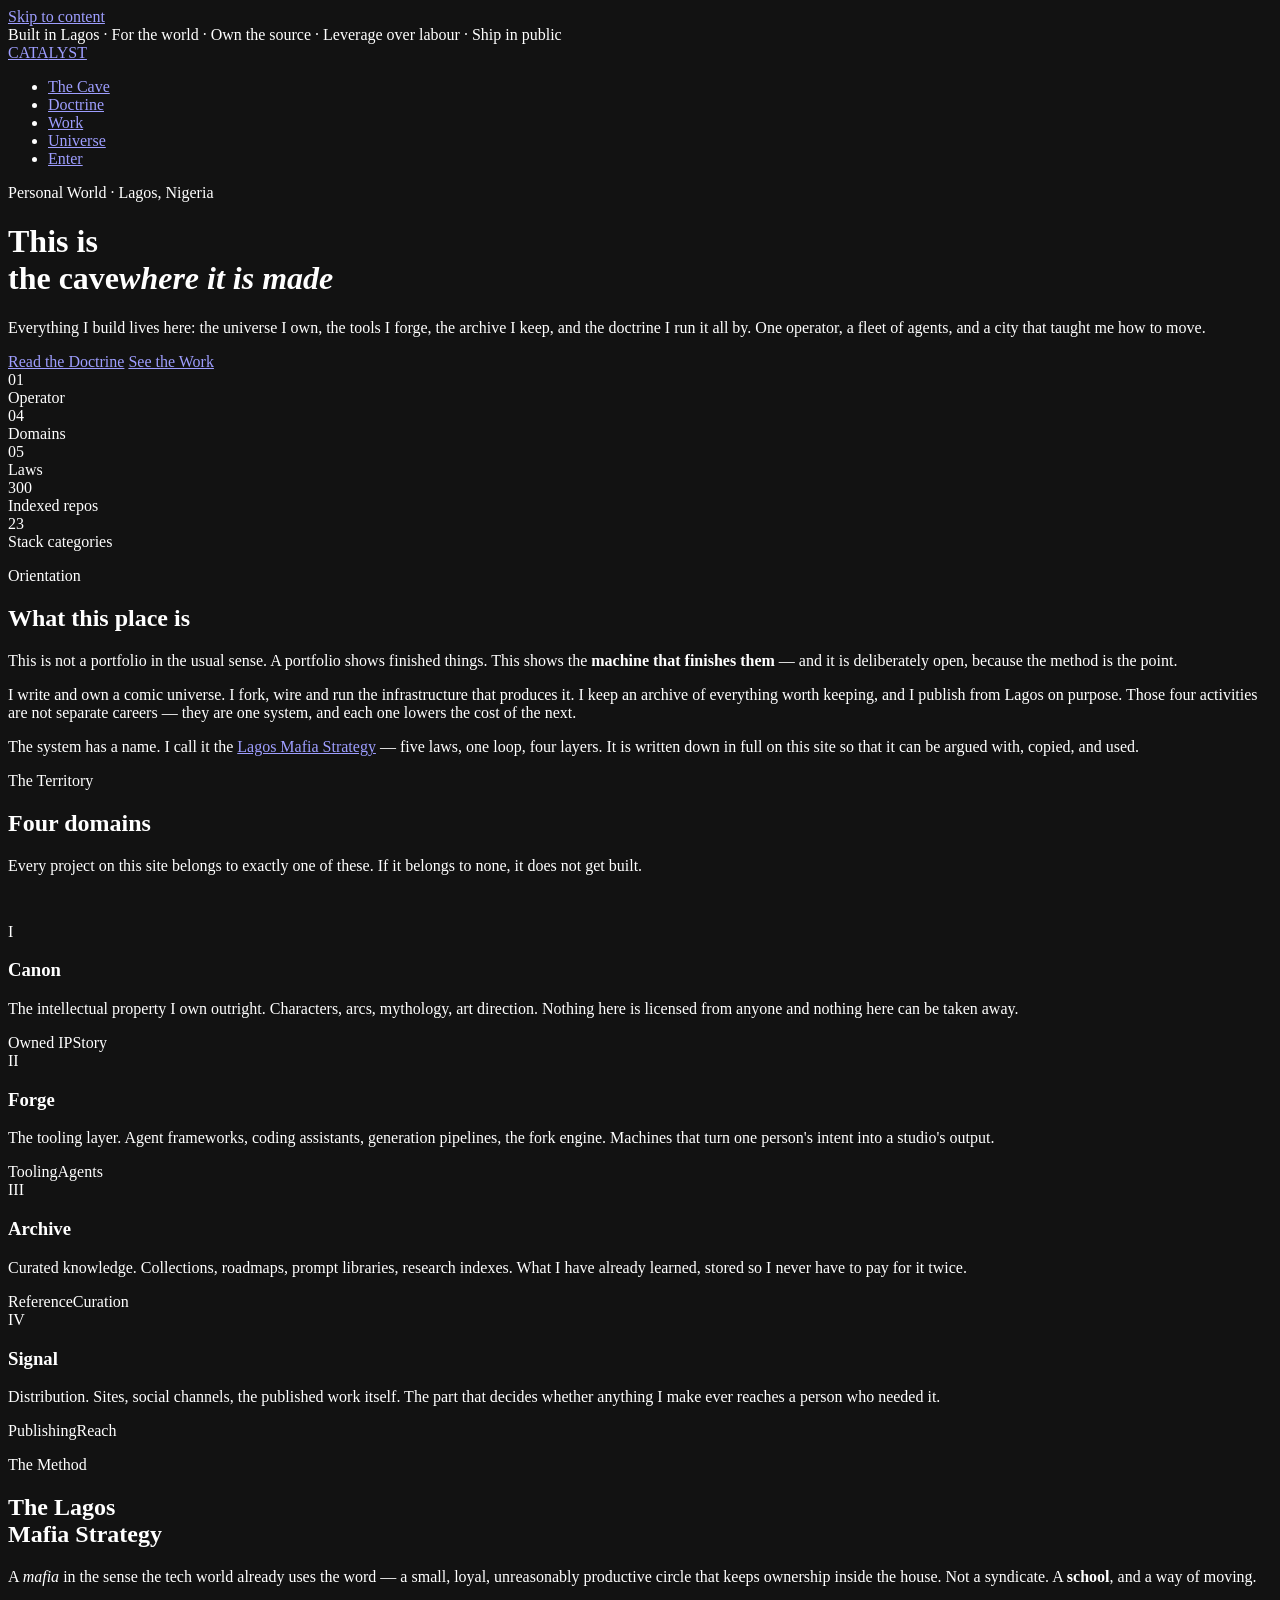
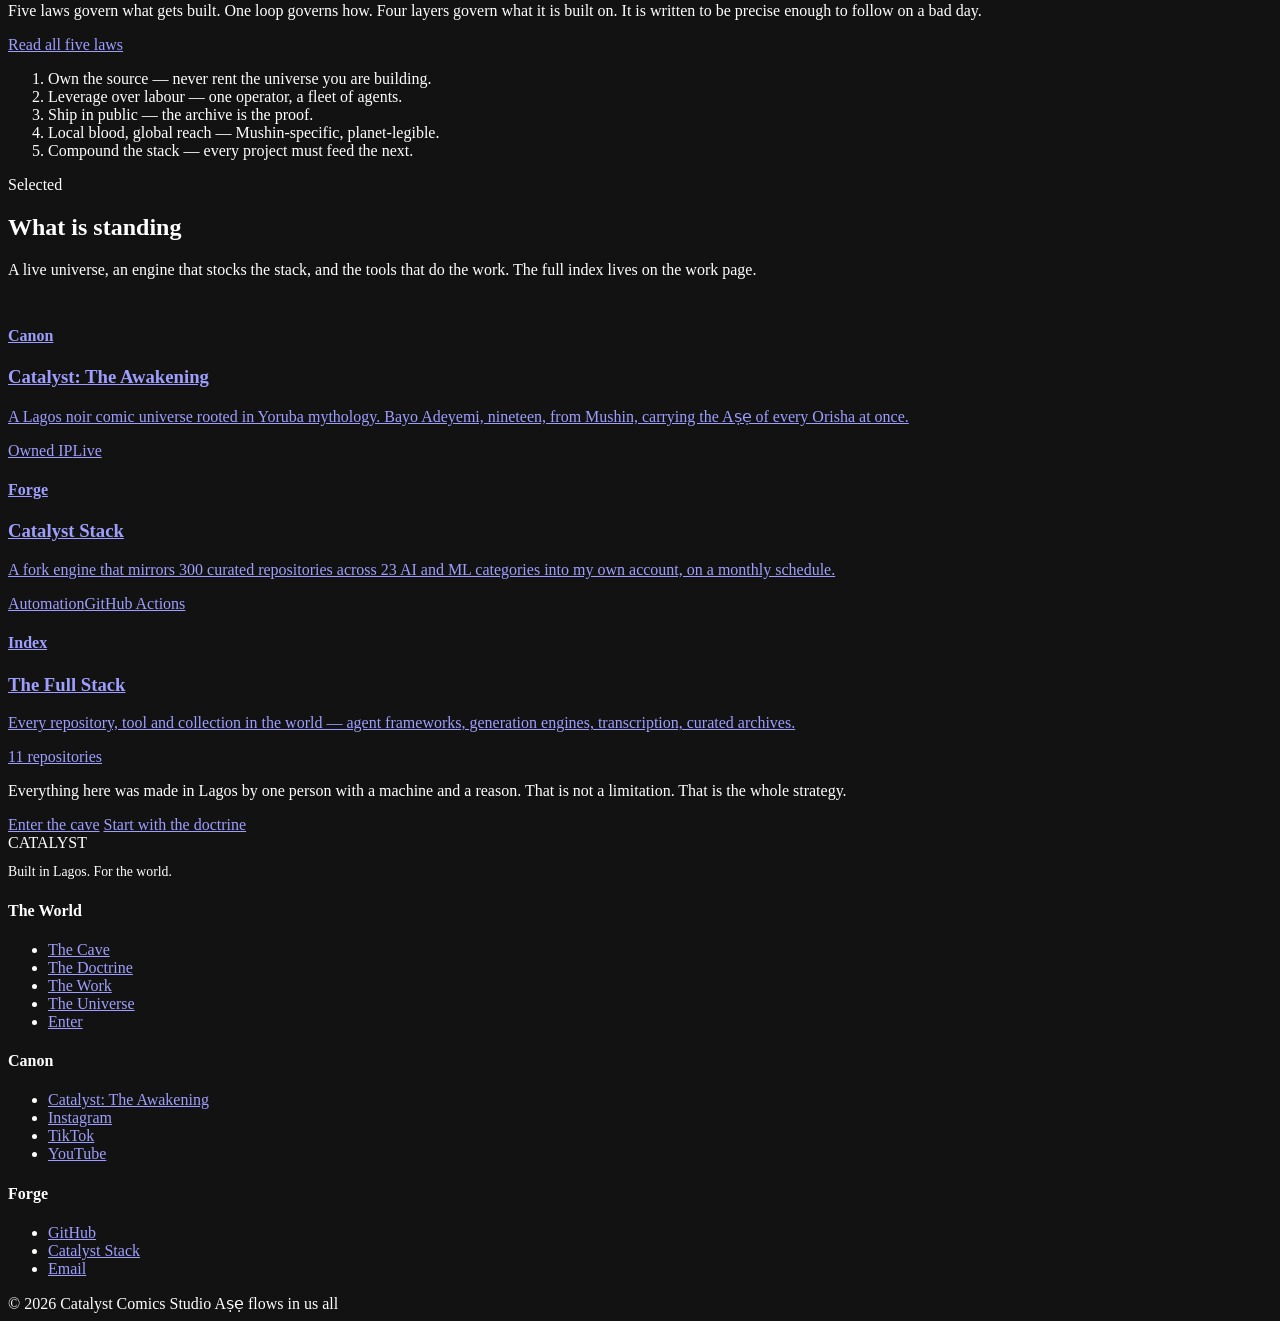
==== site/index.html @ c8725c36 "Add Catalyst personal world site with the Lagos Mafia Strategy A static, no-build website that serve" ====
<!DOCTYPE html>
<html lang="en">
<head>
<meta charset="UTF-8">
<meta name="viewport" content="width=device-width, initial-scale=1.0">
<title>Catalyst — The Cave | Personal World of a Lagos Operator</title>
<meta name="description" content="The personal world of the creator of the Catalyst universe. Original IP, agent tooling, and the Lagos Mafia Strategy — a doctrine for building world-class work from Lagos and shipping it to the planet.">
<meta name="author" content="Catalyst Comics Studio">
<meta name="theme-color" content="#F4B800">
<meta name="color-scheme" content="dark">
<link rel="canonical" href="https://catalyst-world.netlify.app/">

<meta property="og:type" content="website">
<meta property="og:site_name" content="Catalyst">
<meta property="og:title" content="Catalyst — The Cave">
<meta property="og:description" content="A personal world built in Lagos: owned IP, an agent-run forge, and the Lagos Mafia Strategy.">
<meta property="og:url" content="https://catalyst-world.netlify.app/">
<meta property="og:locale" content="en_NG">
<meta name="twitter:card" content="summary_large_image">
<meta name="twitter:site" content="@catalystcomicshq">
<meta name="twitter:title" content="Catalyst — The Cave">
<meta name="twitter:description" content="A personal world built in Lagos: owned IP, an agent-run forge, and the Lagos Mafia Strategy.">

<link rel="icon" type="image/svg+xml" href="/favicon.svg">
<link rel="preconnect" href="https://fonts.googleapis.com">
<link rel="preconnect" href="https://fonts.gstatic.com" crossorigin>
<link href="https://fonts.googleapis.com/css2?family=Bebas+Neue&family=Oswald:wght@300;400;600;700&family=Space+Grotesk:wght@300;400;500;600;700&family=Crimson+Pro:ital,wght@0,400;0,600;1,400&display=swap" rel="stylesheet">
<link rel="stylesheet" href="/assets/css/catalyst.css">
<script>document.documentElement.classList.add('js');</script>


<script type="application/ld+json">
{
  "@context": "https://schema.org",
  "@type": "WebSite",
  "name": "Catalyst — The Cave",
  "url": "https://catalyst-world.netlify.app/",
  "inLanguage": "en",
  "publisher": {
    "@type": "Organization",
    "name": "Catalyst Comics Studio",
    "foundingLocation": { "@type": "Place", "name": "Lagos, Nigeria", "addressCountry": "NG" },
    "sameAs": [
      "https://instagram.com/catalystcomicshq",
      "https://tiktok.com/@catalystcomicshq",
      "https://youtube.com/@CatalystComicsHQ",
      "https://github.com/farouqagboola94-max"
    ]
  }
}
</script>
</head>
<body>
<a class="skip-link" href="#main">Skip to content</a>

<div class="ticker" aria-hidden="true">
  <span>Built in Lagos · For the world</span>
  <span>·</span>
  <span>Own the source</span>
  <span>·</span>
  <span>Leverage over labour</span>
  <span>·</span>
  <span>Ship in public</span>
</div>

<nav>
  <a class="nav-logo" href="/">CATA<span>LYST</span></a>
  <ul class="nav-links">
    <li><a href="/" aria-current="page">The Cave</a></li>
    <li><a href="/doctrine.html">Doctrine</a></li>
    <li><a href="/work.html">Work</a></li>
    <li class="nav-optional"><a href="/universe.html">Universe</a></li>
    <li><a class="nav-cta" href="/contact.html">Enter</a></li>
  </ul>
</nav>

<main id="main">

  <!-- HERO -->
  <header class="hero">
    <div class="wrap">
      <p class="eyebrow">Personal World · Lagos, Nigeria</p>
      <h1>This is<br>the cave<em>where it is made</em></h1>
      <p class="lede">Everything I build lives here: the universe I own, the tools I forge, the archive I keep, and the doctrine I run it all by. One operator, a fleet of agents, and a city that taught me how to move.</p>
      <div class="btn-row">
        <a class="btn btn--primary" href="/doctrine.html">Read the Doctrine</a>
        <a class="btn btn--ghost" href="/work.html">See the Work</a>
      </div>
    </div>
  </header>

  <!-- STATS -->
  <section class="section--sunken" style="padding-block:0;">
    <div class="wrap" style="padding-inline:0;">
      <div class="stats">
        <div class="stat"><div class="n">01</div><div class="k">Operator</div></div>
        <div class="stat"><div class="n">04</div><div class="k">Domains</div></div>
        <div class="stat"><div class="n">05</div><div class="k">Laws</div></div>
        <div class="stat"><div class="n">300</div><div class="k">Indexed repos</div></div>
        <div class="stat"><div class="n">23</div><div class="k">Stack categories</div></div>
      </div>
    </div>
  </section>

  <!-- WHAT THIS IS -->
  <section id="what">
    <div class="wrap wrap--narrow reveal">
      <p class="eyebrow">Orientation</p>
      <h2>What this place is</h2>
      <p class="lede">This is not a portfolio in the usual sense. A portfolio shows finished things. This shows the <strong>machine that finishes them</strong> — and it is deliberately open, because the method is the point.</p>
      <p>I write and own a comic universe. I fork, wire and run the infrastructure that produces it. I keep an archive of everything worth keeping, and I publish from Lagos on purpose. Those four activities are not separate careers — they are one system, and each one lowers the cost of the next.</p>
      <p>The system has a name. I call it the <a href="/doctrine.html" class="gold">Lagos Mafia Strategy</a> — five laws, one loop, four layers. It is written down in full on this site so that it can be argued with, copied, and used.</p>
    </div>
  </section>

  <!-- DOMAINS -->
  <section class="section--raised" id="domains">
    <div class="wrap">
      <div class="reveal">
        <p class="eyebrow">The Territory</p>
        <h2>Four domains</h2>
        <p class="lede">Every project on this site belongs to exactly one of these. If it belongs to none, it does not get built.</p>
      </div>
      <div class="grid grid--4 reveal" style="margin-top:3rem;">
        <div class="card">
          <div class="idx">I</div>
          <h3 class="gold">Canon</h3>
          <p>The intellectual property I own outright. Characters, arcs, mythology, art direction. Nothing here is licensed from anyone and nothing here can be taken away.</p>
          <div class="tag-row"><span class="tag tag--canon">Owned IP</span><span class="tag">Story</span></div>
        </div>
        <div class="card">
          <div class="idx">II</div>
          <h3 class="red">Forge</h3>
          <p>The tooling layer. Agent frameworks, coding assistants, generation pipelines, the fork engine. Machines that turn one person's intent into a studio's output.</p>
          <div class="tag-row"><span class="tag tag--forge">Tooling</span><span class="tag">Agents</span></div>
        </div>
        <div class="card">
          <div class="idx">III</div>
          <h3 class="teal">Archive</h3>
          <p>Curated knowledge. Collections, roadmaps, prompt libraries, research indexes. What I have already learned, stored so I never have to pay for it twice.</p>
          <div class="tag-row"><span class="tag tag--live">Reference</span><span class="tag">Curation</span></div>
        </div>
        <div class="card">
          <div class="idx">IV</div>
          <h3>Signal</h3>
          <p>Distribution. Sites, social channels, the published work itself. The part that decides whether anything I make ever reaches a person who needed it.</p>
          <div class="tag-row"><span class="tag">Publishing</span><span class="tag">Reach</span></div>
        </div>
      </div>
    </div>
  </section>

  <!-- DOCTRINE TEASER -->
  <section id="doctrine-teaser">
    <div class="wrap">
      <div class="grid grid--2" style="align-items:center;gap:clamp(2rem,6vw,5rem);">
        <div class="reveal">
          <p class="eyebrow eyebrow--red">The Method</p>
          <h2>The Lagos<br>Mafia Strategy</h2>
          <p>A <em>mafia</em> in the sense the tech world already uses the word — a small, loyal, unreasonably productive circle that keeps ownership inside the house. Not a syndicate. A <strong>school</strong>, and a way of moving.</p>
          <p>Five laws govern what gets built. One loop governs how. Four layers govern what it is built on. It is written to be precise enough to follow on a bad day.</p>
          <div class="btn-row">
            <a class="btn btn--primary" href="/doctrine.html">Read all five laws</a>
          </div>
        </div>
        <div class="reveal">
          <ol class="rules" style="counter-reset:r;">
            <li>Own the source — never rent the universe you are building.</li>
            <li>Leverage over labour — one operator, a fleet of agents.</li>
            <li>Ship in public — the archive is the proof.</li>
            <li>Local blood, global reach — Mushin-specific, planet-legible.</li>
            <li>Compound the stack — every project must feed the next.</li>
          </ol>
        </div>
      </div>
    </div>
  </section>

  <!-- WORK TEASER -->
  <section class="section--sunken" id="work-teaser">
    <div class="wrap">
      <div class="reveal">
        <p class="eyebrow eyebrow--teal">Selected</p>
        <h2>What is standing</h2>
        <p class="lede">A live universe, an engine that stocks the stack, and the tools that do the work. The full index lives on the work page.</p>
      </div>
      <div class="grid grid--3 reveal" style="margin-top:3rem;">
        <a class="card" href="/universe.html">
          <h4>Canon</h4>
          <h3>Catalyst: The Awakening</h3>
          <p>A Lagos noir comic universe rooted in Yoruba mythology. Bayo Adeyemi, nineteen, from Mushin, carrying the Aṣẹ of every Orisha at once.</p>
          <div class="tag-row"><span class="tag tag--canon">Owned IP</span><span class="tag tag--live">Live</span></div>
        </a>
        <a class="card" href="https://github.com/farouqagboola94-max/catalyst-stack" rel="noopener">
          <h4>Forge</h4>
          <h3>Catalyst Stack</h3>
          <p>A fork engine that mirrors 300 curated repositories across 23 AI and ML categories into my own account, on a monthly schedule.</p>
          <div class="tag-row"><span class="tag tag--forge">Automation</span><span class="tag">GitHub Actions</span></div>
        </a>
        <a class="card" href="/work.html">
          <h4>Index</h4>
          <h3>The Full Stack</h3>
          <p>Every repository, tool and collection in the world — agent frameworks, generation engines, transcription, curated archives.</p>
          <div class="tag-row"><span class="tag">11 repositories</span></div>
        </a>
      </div>
    </div>
  </section>

  <!-- CLOSE -->
  <section id="close">
    <div class="wrap wrap--narrow reveal" style="text-align:left;">
      <p class="pull">Everything here was made in Lagos by one person with a machine and a reason. That is not a limitation. That is the whole strategy.</p>
      <div class="btn-row">
        <a class="btn btn--primary" href="/contact.html">Enter the cave</a>
        <a class="btn btn--ghost" href="/doctrine.html">Start with the doctrine</a>
      </div>
    </div>
  </section>

</main>

<footer>
  <div class="wrap">
    <div class="foot-grid">
      <div class="foot-col">
        <div class="foot-mark">CATA<span>LYST</span></div>
        <p style="font-size:.86rem;margin-top:.75rem;">Built in Lagos. For the world.</p>
      </div>
      <div class="foot-col">
        <h4>The World</h4>
        <ul>
          <li><a href="/">The Cave</a></li>
          <li><a href="/doctrine.html">The Doctrine</a></li>
          <li><a href="/work.html">The Work</a></li>
          <li><a href="/universe.html">The Universe</a></li>
          <li><a href="/contact.html">Enter</a></li>
        </ul>
      </div>
      <div class="foot-col">
        <h4>Canon</h4>
        <ul>
          <li><a href="https://catalyst-awakening.netlify.app/" rel="noopener">Catalyst: The Awakening</a></li>
          <li><a href="https://instagram.com/catalystcomicshq" rel="noopener me">Instagram</a></li>
          <li><a href="https://tiktok.com/@catalystcomicshq" rel="noopener me">TikTok</a></li>
          <li><a href="https://youtube.com/@CatalystComicsHQ" rel="noopener me">YouTube</a></li>
        </ul>
      </div>
      <div class="foot-col">
        <h4>Forge</h4>
        <ul>
          <li><a href="https://github.com/farouqagboola94-max" rel="noopener me">GitHub</a></li>
          <li><a href="https://github.com/farouqagboola94-max/catalyst-stack" rel="noopener">Catalyst Stack</a></li>
          <li><a href="mailto:catalystcomicstudio@gmail.com">Email</a></li>
        </ul>
      </div>
    </div>
    <div class="foot-base">
      <span>&copy; <span data-year>2026</span> Catalyst Comics Studio</span>
      <span>Aṣẹ flows in us all</span>
    </div>
  </div>
</footer>

<script src="/assets/js/catalyst.js" defer></script>
</body>
</html>
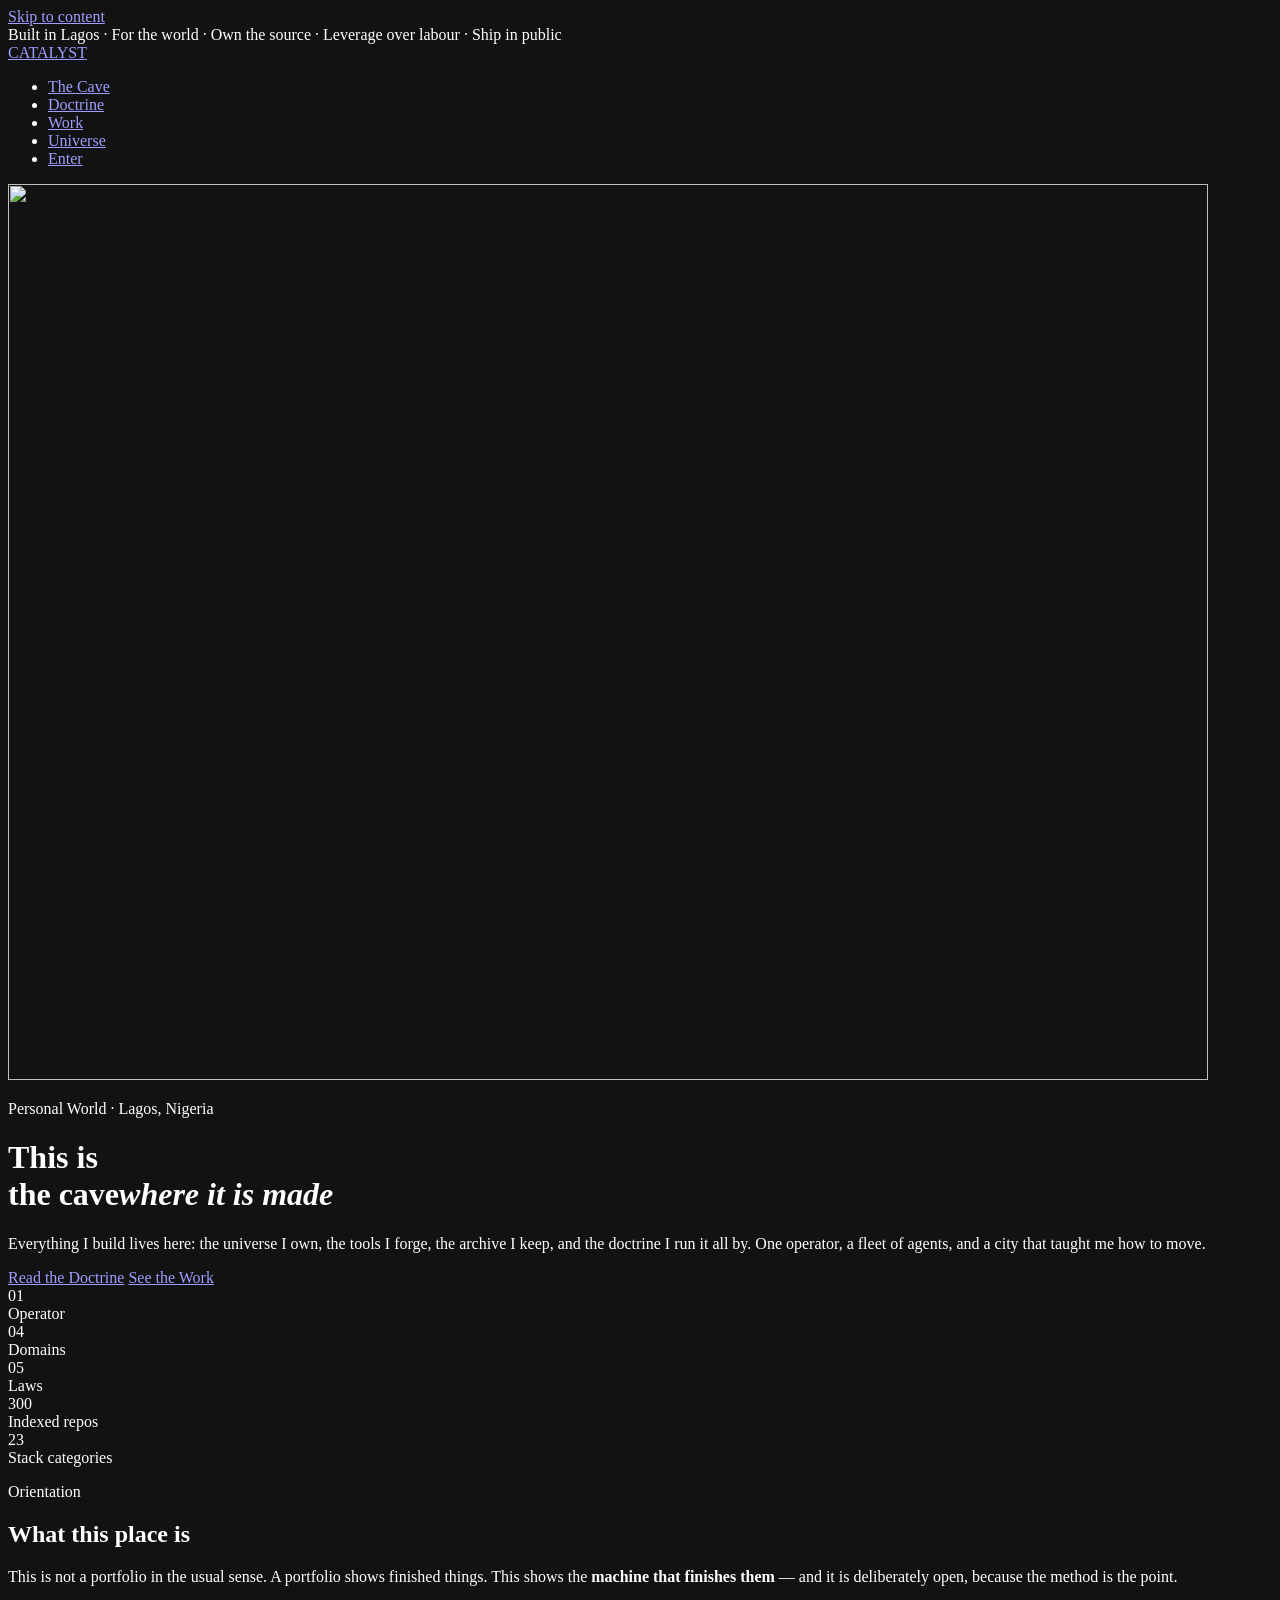
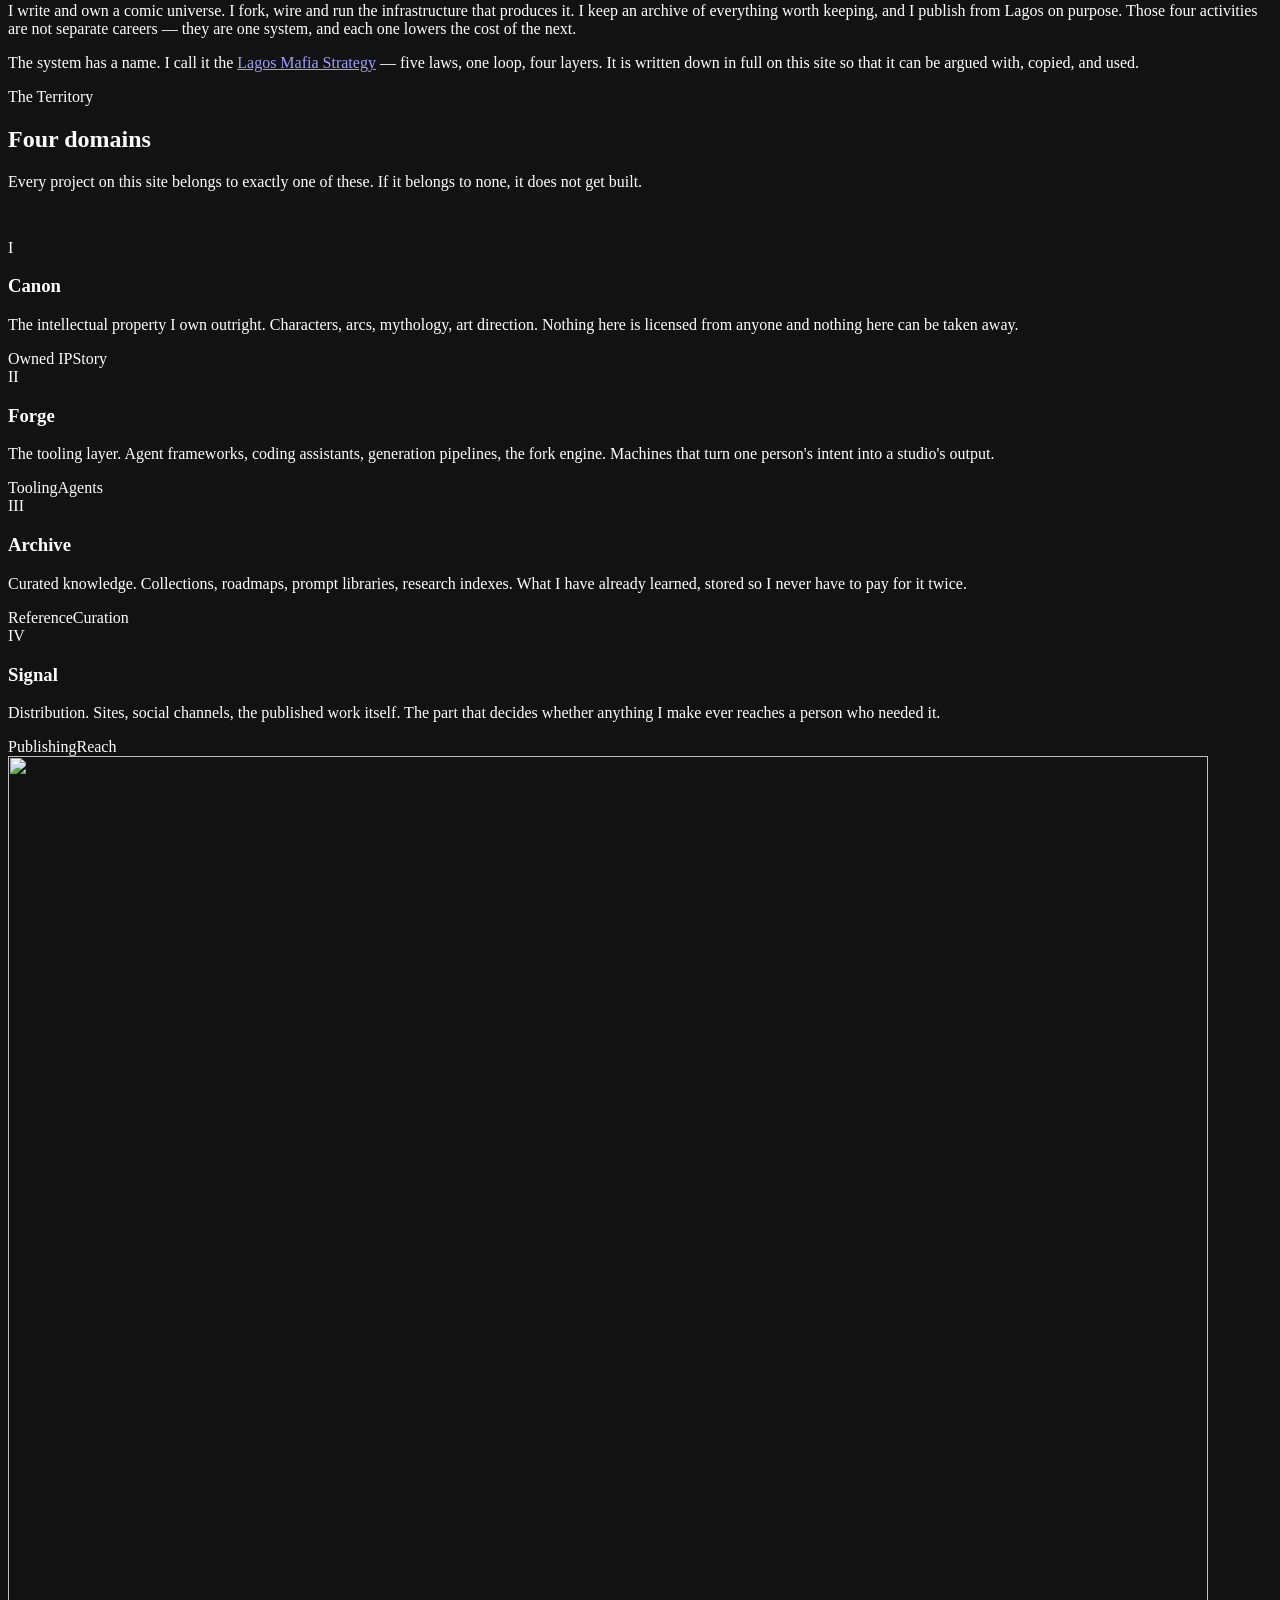
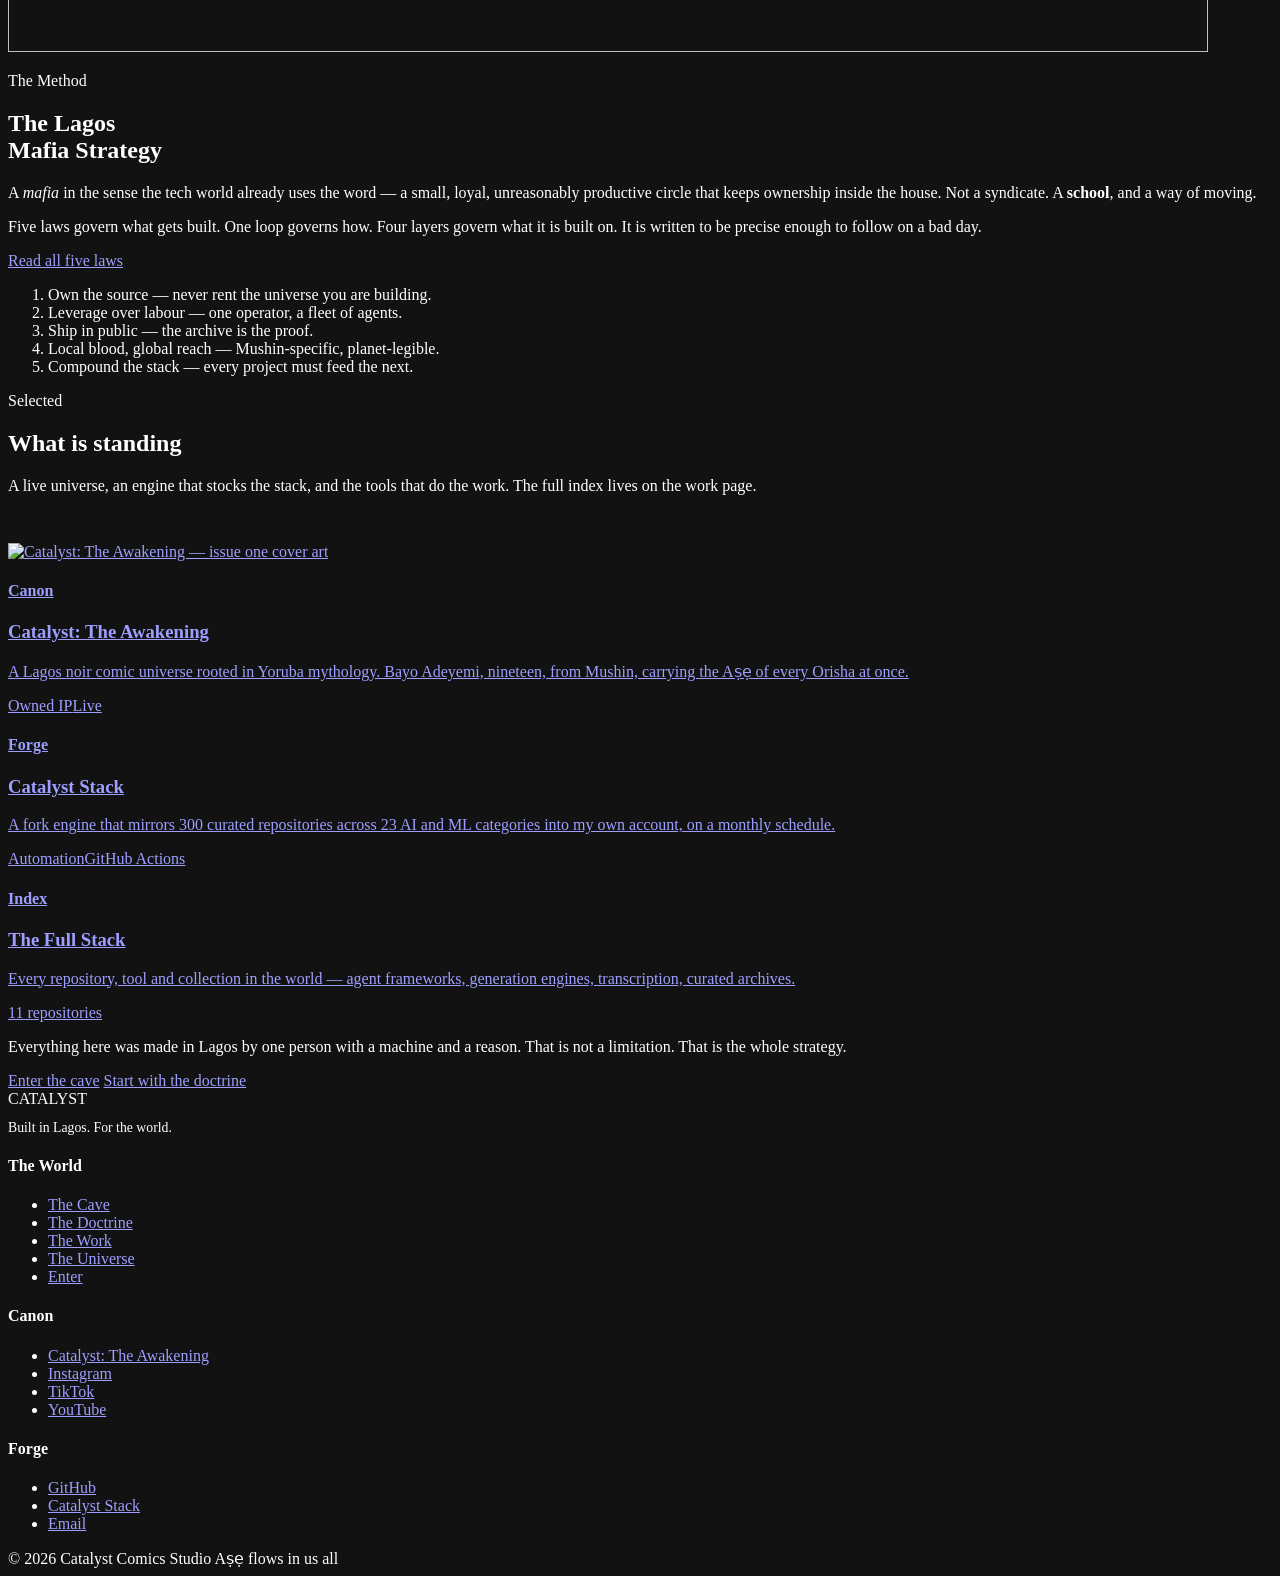
==== commit 3f5d36af: "Upgrade Catalyst site: artwork, self-hosted fonts, interactive doctrine and work index Visual - Hero" ====
--- a/site/index.html
+++ b/site/index.html
@@ -15,16 +15,23 @@
 <meta property="og:title" content="Catalyst — The Cave">
 <meta property="og:description" content="A personal world built in Lagos: owned IP, an agent-run forge, and the Lagos Mafia Strategy.">
 <meta property="og:url" content="https://catalyst-world.netlify.app/">
+<meta property="og:image" content="https://catalyst-world.netlify.app/assets/img/og.jpg">
+<meta property="og:image:type" content="image/jpeg">
+<meta property="og:image:width" content="1200">
+<meta property="og:image:height" content="630">
+<meta property="og:image:alt" content="Catalyst — the personal world of a Lagos operator">
 <meta property="og:locale" content="en_NG">
 <meta name="twitter:card" content="summary_large_image">
 <meta name="twitter:site" content="@catalystcomicshq">
 <meta name="twitter:title" content="Catalyst — The Cave">
 <meta name="twitter:description" content="A personal world built in Lagos: owned IP, an agent-run forge, and the Lagos Mafia Strategy.">
+<meta name="twitter:image" content="https://catalyst-world.netlify.app/assets/img/og.jpg">
 
 <link rel="icon" type="image/svg+xml" href="/favicon.svg">
-<link rel="preconnect" href="https://fonts.googleapis.com">
-<link rel="preconnect" href="https://fonts.gstatic.com" crossorigin>
-<link href="https://fonts.googleapis.com/css2?family=Bebas+Neue&family=Oswald:wght@300;400;600;700&family=Space+Grotesk:wght@300;400;500;600;700&family=Crimson+Pro:ital,wght@0,400;0,600;1,400&display=swap" rel="stylesheet">
+<link rel="preload" as="font" type="font/woff2" href="/assets/fonts/bebas-neue-400.woff2" crossorigin>
+<link rel="preload" as="font" type="font/woff2" href="/assets/fonts/space-grotesk-400.woff2" crossorigin>
+<link rel="preload" as="font" type="font/woff2" href="/assets/fonts/oswald-600.woff2" crossorigin>
+<link rel="preload" as="image" href="/assets/img/hero-lagos.webp" fetchpriority="high">
 <link rel="stylesheet" href="/assets/css/catalyst.css">
 <script>document.documentElement.classList.add('js');</script>
 
@@ -77,7 +84,10 @@
 <main id="main">
 
   <!-- HERO -->
-  <header class="hero">
+  <header class="hero has-art">
+    <div class="art-bg">
+      <img src="/assets/img/hero-lagos.webp" alt="" width="1200" height="896" fetchpriority="high" decoding="sync">
+    </div>
     <div class="wrap">
       <p class="eyebrow">Personal World · Lagos, Nigeria</p>
       <h1>This is<br>the cave<em>where it is made</em></h1>
@@ -151,7 +161,10 @@
   </section>
 
   <!-- DOCTRINE TEASER -->
-  <section id="doctrine-teaser">
+  <section id="doctrine-teaser" class="has-art">
+    <div class="art-bg art-bg--even">
+      <img src="/assets/img/forge.webp" alt="" width="1200" height="896" loading="lazy" decoding="async">
+    </div>
     <div class="wrap">
       <div class="grid grid--2" style="align-items:center;gap:clamp(2rem,6vw,5rem);">
         <div class="reveal">
@@ -185,11 +198,14 @@
         <p class="lede">A live universe, an engine that stocks the stack, and the tools that do the work. The full index lives on the work page.</p>
       </div>
       <div class="grid grid--3 reveal" style="margin-top:3rem;">
-        <a class="card" href="/universe.html">
-          <h4>Canon</h4>
-          <h3>Catalyst: The Awakening</h3>
-          <p>A Lagos noir comic universe rooted in Yoruba mythology. Bayo Adeyemi, nineteen, from Mushin, carrying the Aṣẹ of every Orisha at once.</p>
-          <div class="tag-row"><span class="tag tag--canon">Owned IP</span><span class="tag tag--live">Live</span></div>
+        <a class="card card--media" href="/universe.html">
+          <div class="media"><img src="/assets/img/cover-issue1.webp" alt="Catalyst: The Awakening — issue one cover art" width="620" height="930" loading="lazy" decoding="async"></div>
+          <div class="card-body">
+            <h4>Canon</h4>
+            <h3>Catalyst: The Awakening</h3>
+            <p>A Lagos noir comic universe rooted in Yoruba mythology. Bayo Adeyemi, nineteen, from Mushin, carrying the Aṣẹ of every Orisha at once.</p>
+            <div class="tag-row"><span class="tag tag--canon">Owned IP</span><span class="tag tag--live">Live</span></div>
+          </div>
         </a>
         <a class="card" href="https://github.com/farouqagboola94-max/catalyst-stack" rel="noopener">
           <h4>Forge</h4>
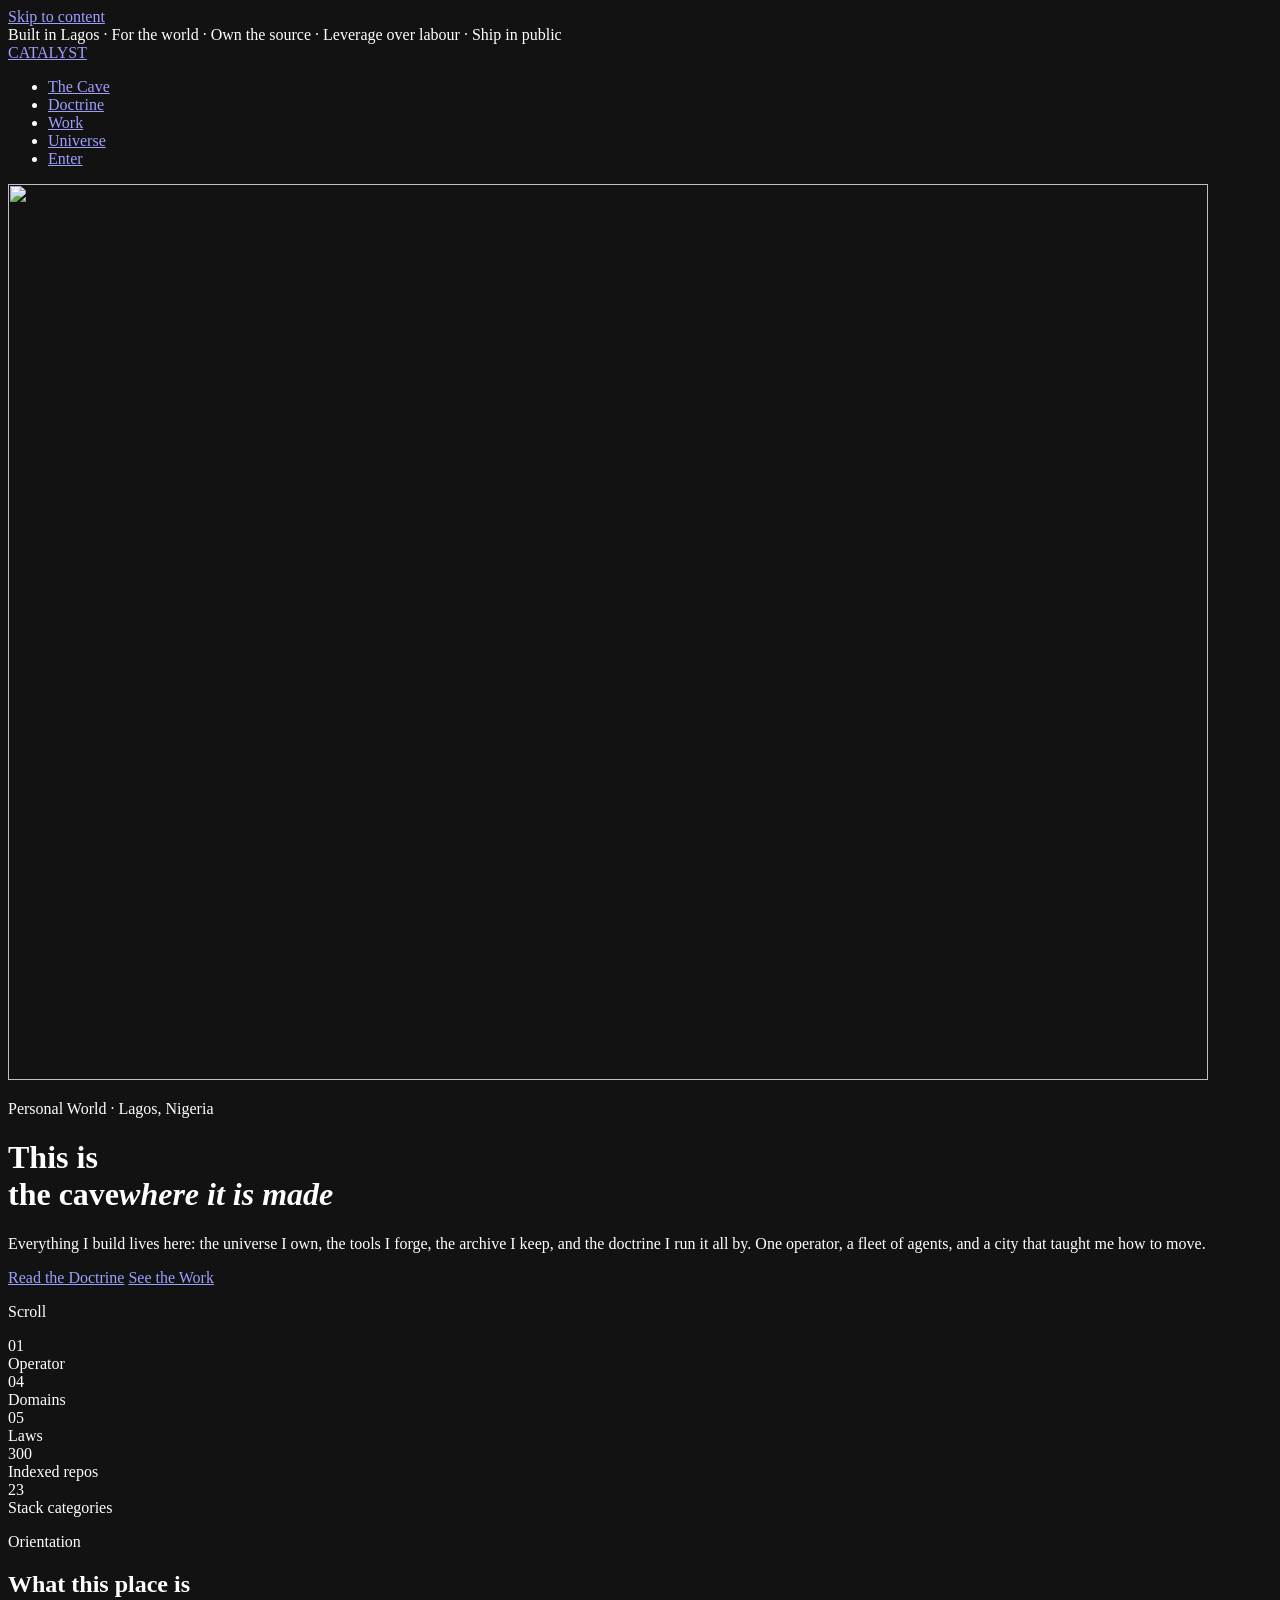
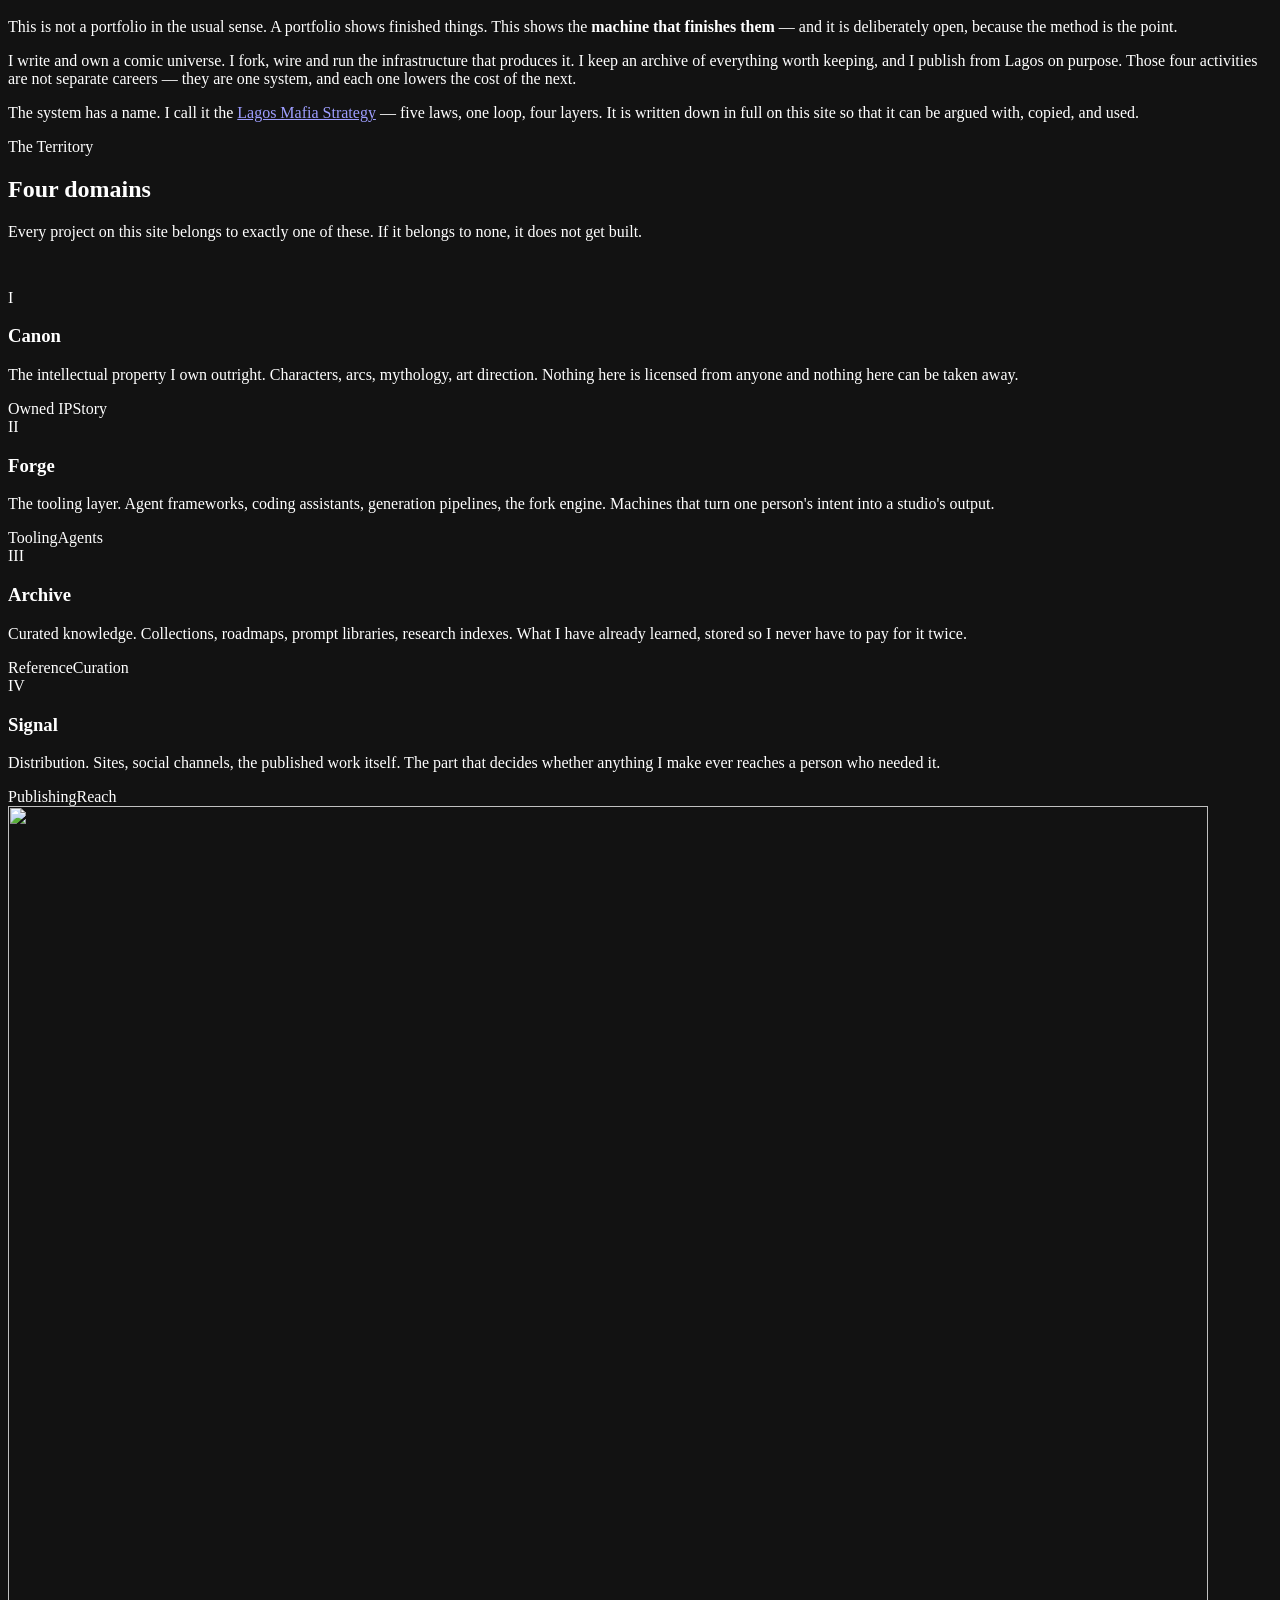
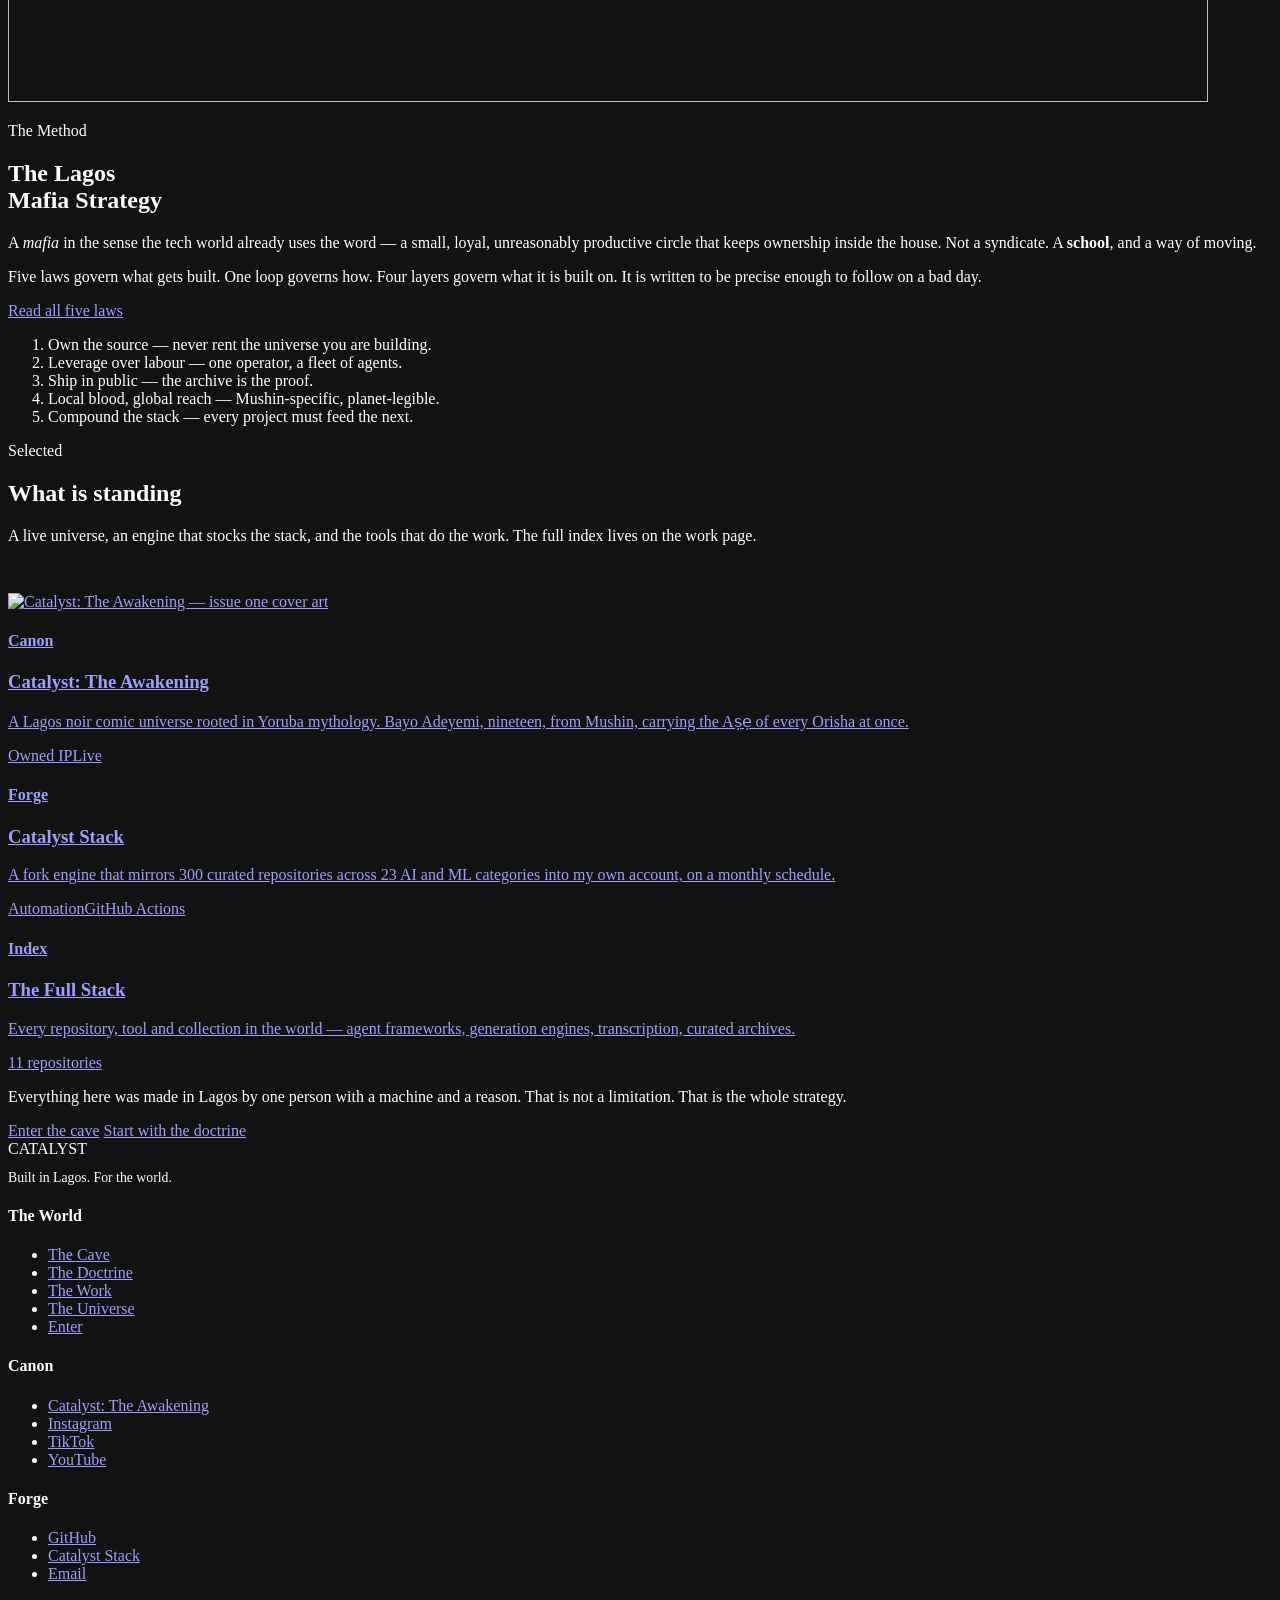
==== commit 5651aaf3: "Raise the Catalyst site: doctrine seal, motion system, film grain Signature element - The Doctrine S" ====
--- a/site/index.html
+++ b/site/index.html
@@ -90,19 +90,20 @@
     </div>
     <div class="wrap">
       <p class="eyebrow">Personal World · Lagos, Nigeria</p>
-      <h1>This is<br>the cave<em>where it is made</em></h1>
+      <h1 class="mask">This is<br>the cave<em>where it is made</em></h1>
       <p class="lede">Everything I build lives here: the universe I own, the tools I forge, the archive I keep, and the doctrine I run it all by. One operator, a fleet of agents, and a city that taught me how to move.</p>
       <div class="btn-row">
         <a class="btn btn--primary" href="/doctrine.html">Read the Doctrine</a>
         <a class="btn btn--ghost" href="/work.html">See the Work</a>
       </div>
     </div>
+    <p class="scroll-cue" aria-hidden="true"><i></i>Scroll</p>
   </header>
 
   <!-- STATS -->
   <section class="section--sunken" style="padding-block:0;">
     <div class="wrap" style="padding-inline:0;">
-      <div class="stats">
+      <div class="stats stagger" data-count>
         <div class="stat"><div class="n">01</div><div class="k">Operator</div></div>
         <div class="stat"><div class="n">04</div><div class="k">Domains</div></div>
         <div class="stat"><div class="n">05</div><div class="k">Laws</div></div>
@@ -116,7 +117,7 @@
   <section id="what">
     <div class="wrap wrap--narrow reveal">
       <p class="eyebrow">Orientation</p>
-      <h2>What this place is</h2>
+      <h2 class="mask">What this place is</h2>
       <p class="lede">This is not a portfolio in the usual sense. A portfolio shows finished things. This shows the <strong>machine that finishes them</strong> — and it is deliberately open, because the method is the point.</p>
       <p>I write and own a comic universe. I fork, wire and run the infrastructure that produces it. I keep an archive of everything worth keeping, and I publish from Lagos on purpose. Those four activities are not separate careers — they are one system, and each one lowers the cost of the next.</p>
       <p>The system has a name. I call it the <a href="/doctrine.html" class="gold">Lagos Mafia Strategy</a> — five laws, one loop, four layers. It is written down in full on this site so that it can be argued with, copied, and used.</p>
@@ -128,10 +129,10 @@
     <div class="wrap">
       <div class="reveal">
         <p class="eyebrow">The Territory</p>
-        <h2>Four domains</h2>
+        <h2 class="mask">Four domains</h2>
         <p class="lede">Every project on this site belongs to exactly one of these. If it belongs to none, it does not get built.</p>
       </div>
-      <div class="grid grid--4 reveal" style="margin-top:3rem;">
+      <div class="grid grid--4 stagger" style="margin-top:3rem;">
         <div class="card">
           <div class="idx">I</div>
           <h3 class="gold">Canon</h3>
@@ -169,7 +170,7 @@
       <div class="grid grid--2" style="align-items:center;gap:clamp(2rem,6vw,5rem);">
         <div class="reveal">
           <p class="eyebrow eyebrow--red">The Method</p>
-          <h2>The Lagos<br>Mafia Strategy</h2>
+          <h2 class="mask">The Lagos<br>Mafia Strategy</h2>
           <p>A <em>mafia</em> in the sense the tech world already uses the word — a small, loyal, unreasonably productive circle that keeps ownership inside the house. Not a syndicate. A <strong>school</strong>, and a way of moving.</p>
           <p>Five laws govern what gets built. One loop governs how. Four layers govern what it is built on. It is written to be precise enough to follow on a bad day.</p>
           <div class="btn-row">
@@ -194,10 +195,10 @@
     <div class="wrap">
       <div class="reveal">
         <p class="eyebrow eyebrow--teal">Selected</p>
-        <h2>What is standing</h2>
+        <h2 class="mask">What is standing</h2>
         <p class="lede">A live universe, an engine that stocks the stack, and the tools that do the work. The full index lives on the work page.</p>
       </div>
-      <div class="grid grid--3 reveal" style="margin-top:3rem;">
+      <div class="grid grid--3 stagger" style="margin-top:3rem;">
         <a class="card card--media" href="/universe.html">
           <div class="media"><img src="/assets/img/cover-issue1.webp" alt="Catalyst: The Awakening — issue one cover art" width="620" height="930" loading="lazy" decoding="async"></div>
           <div class="card-body">
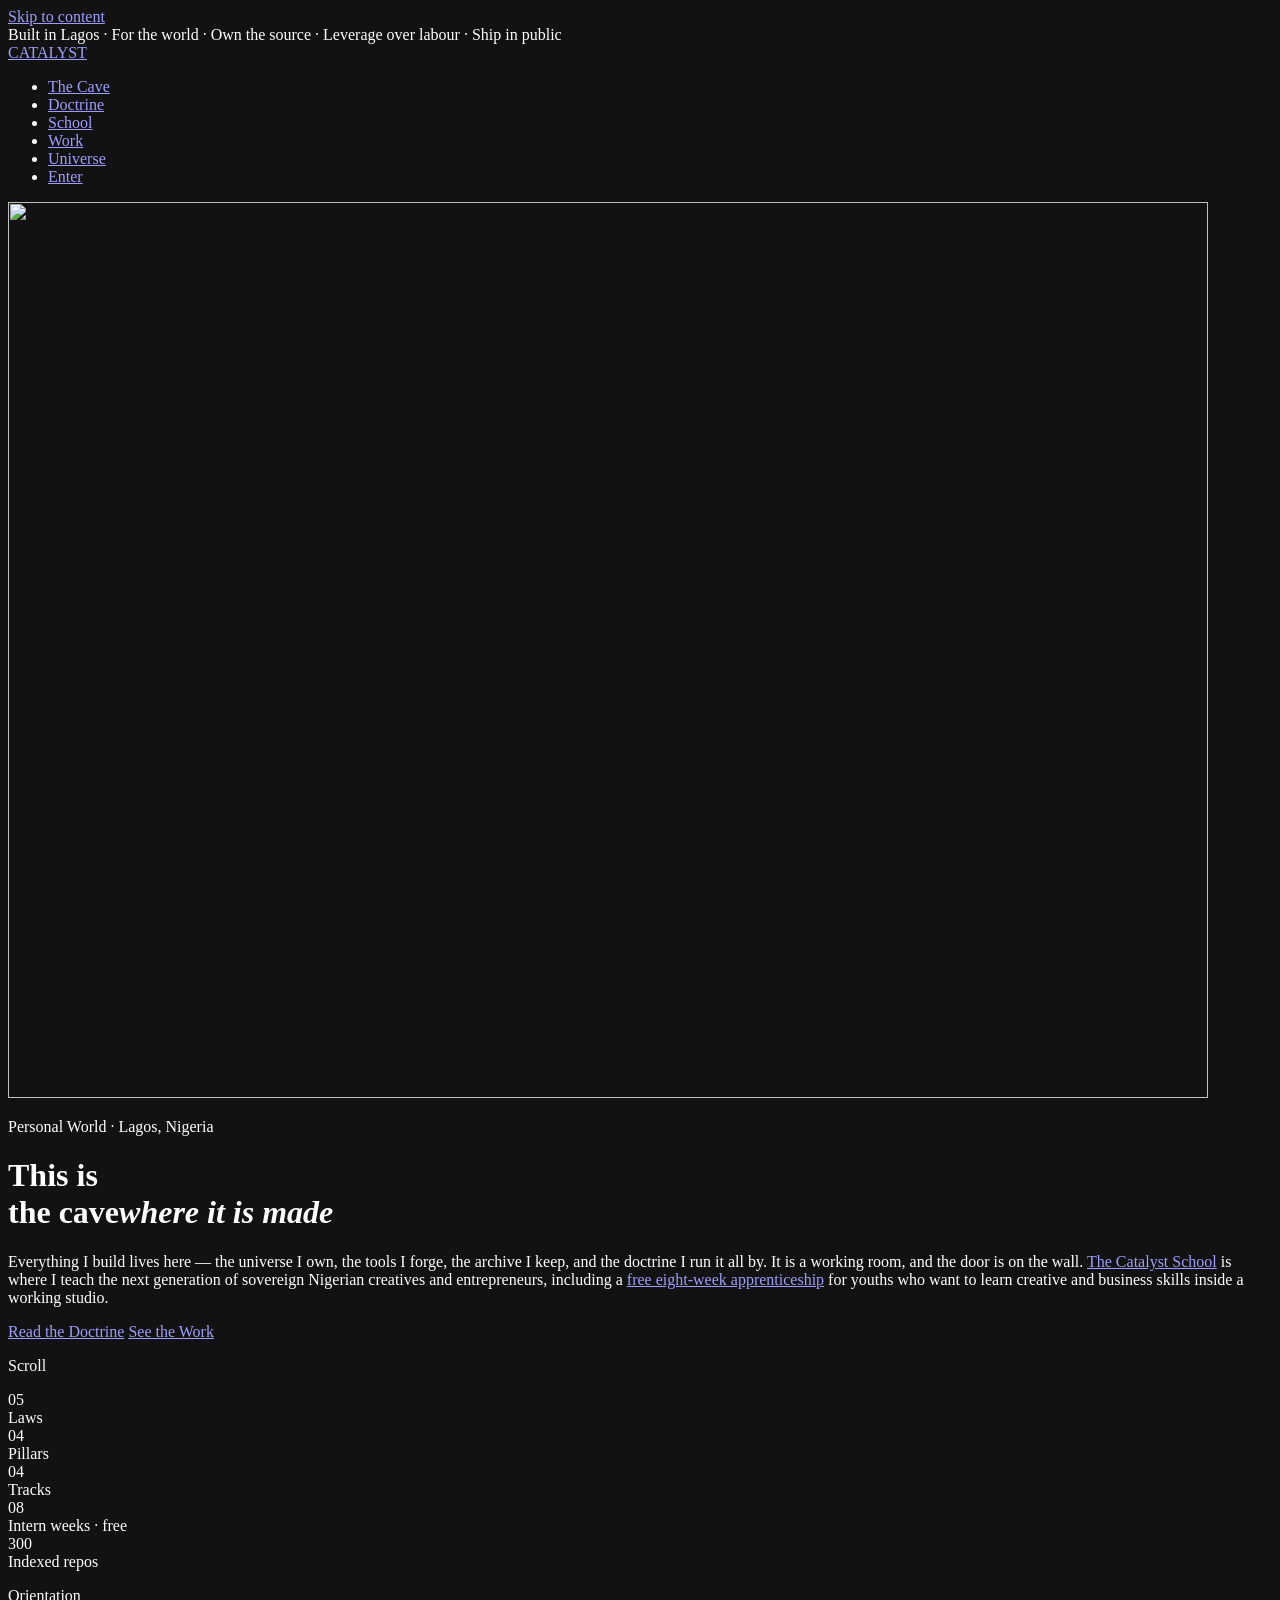
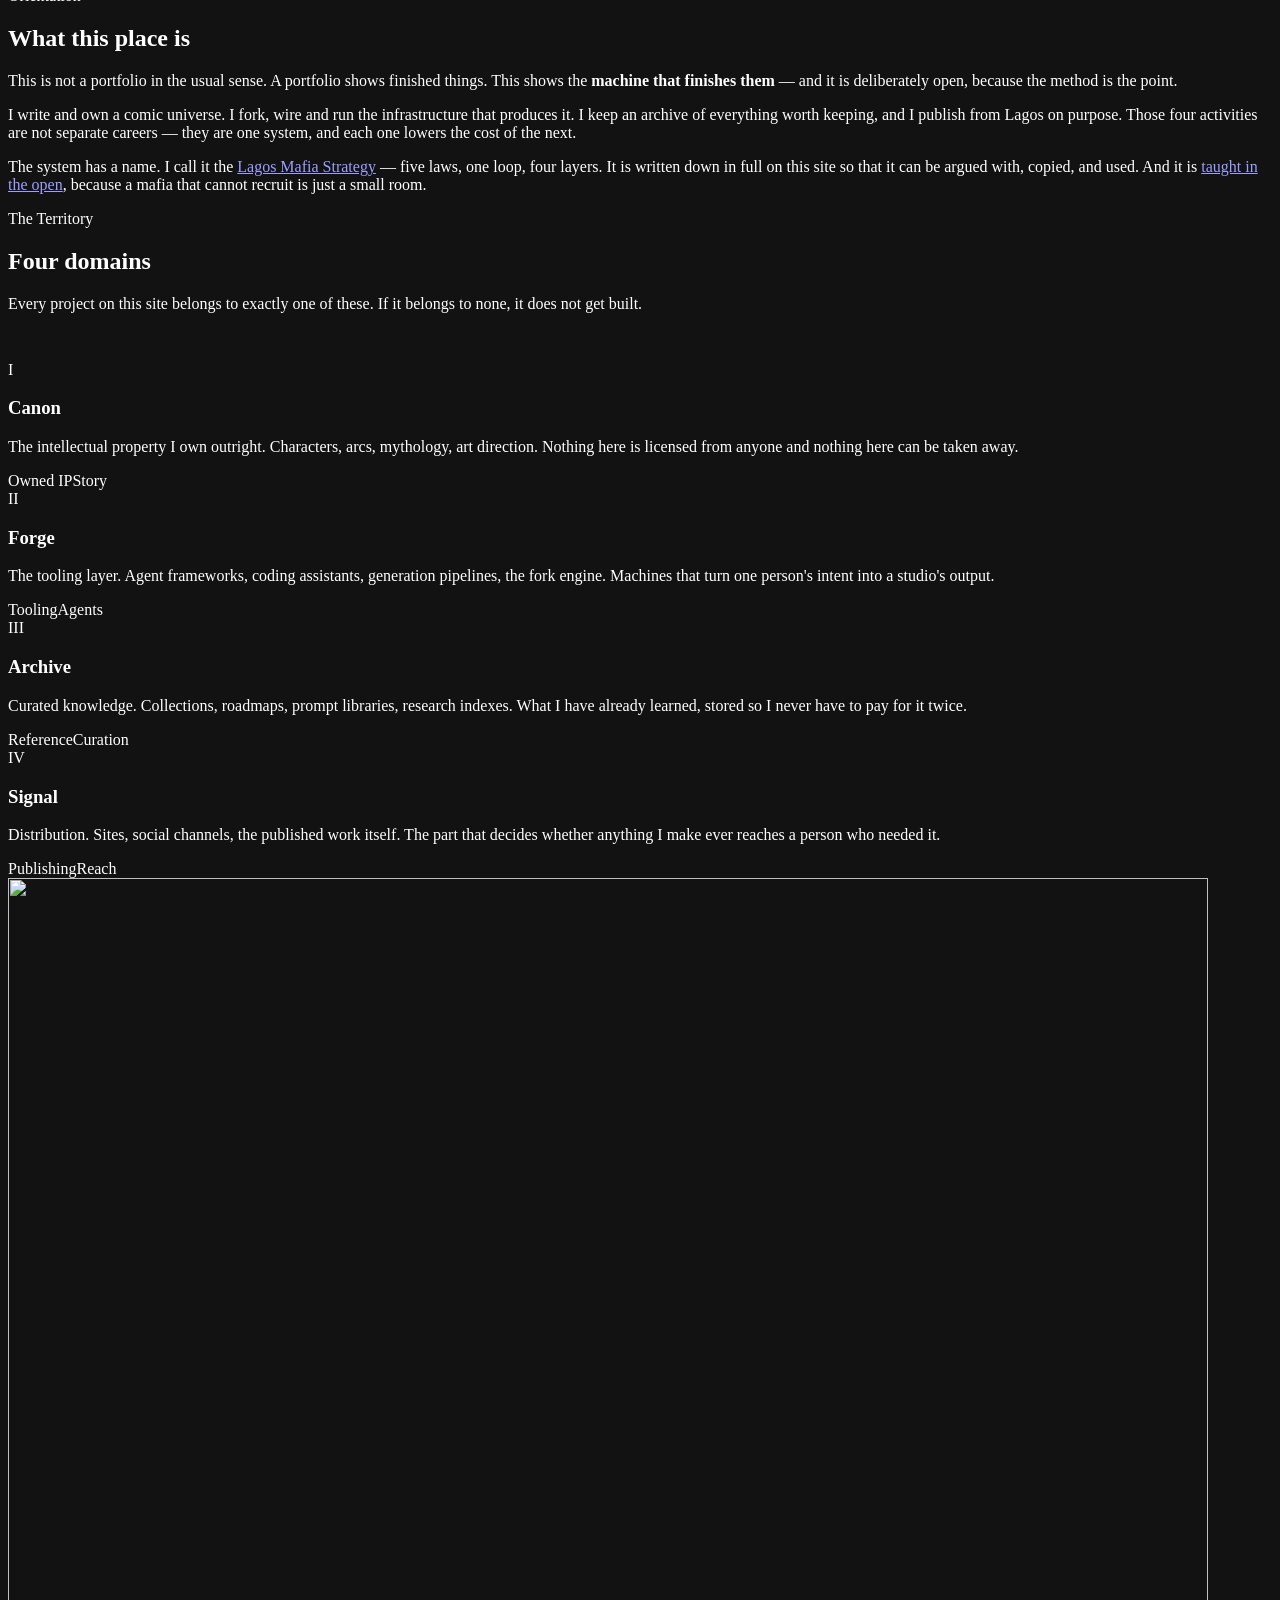
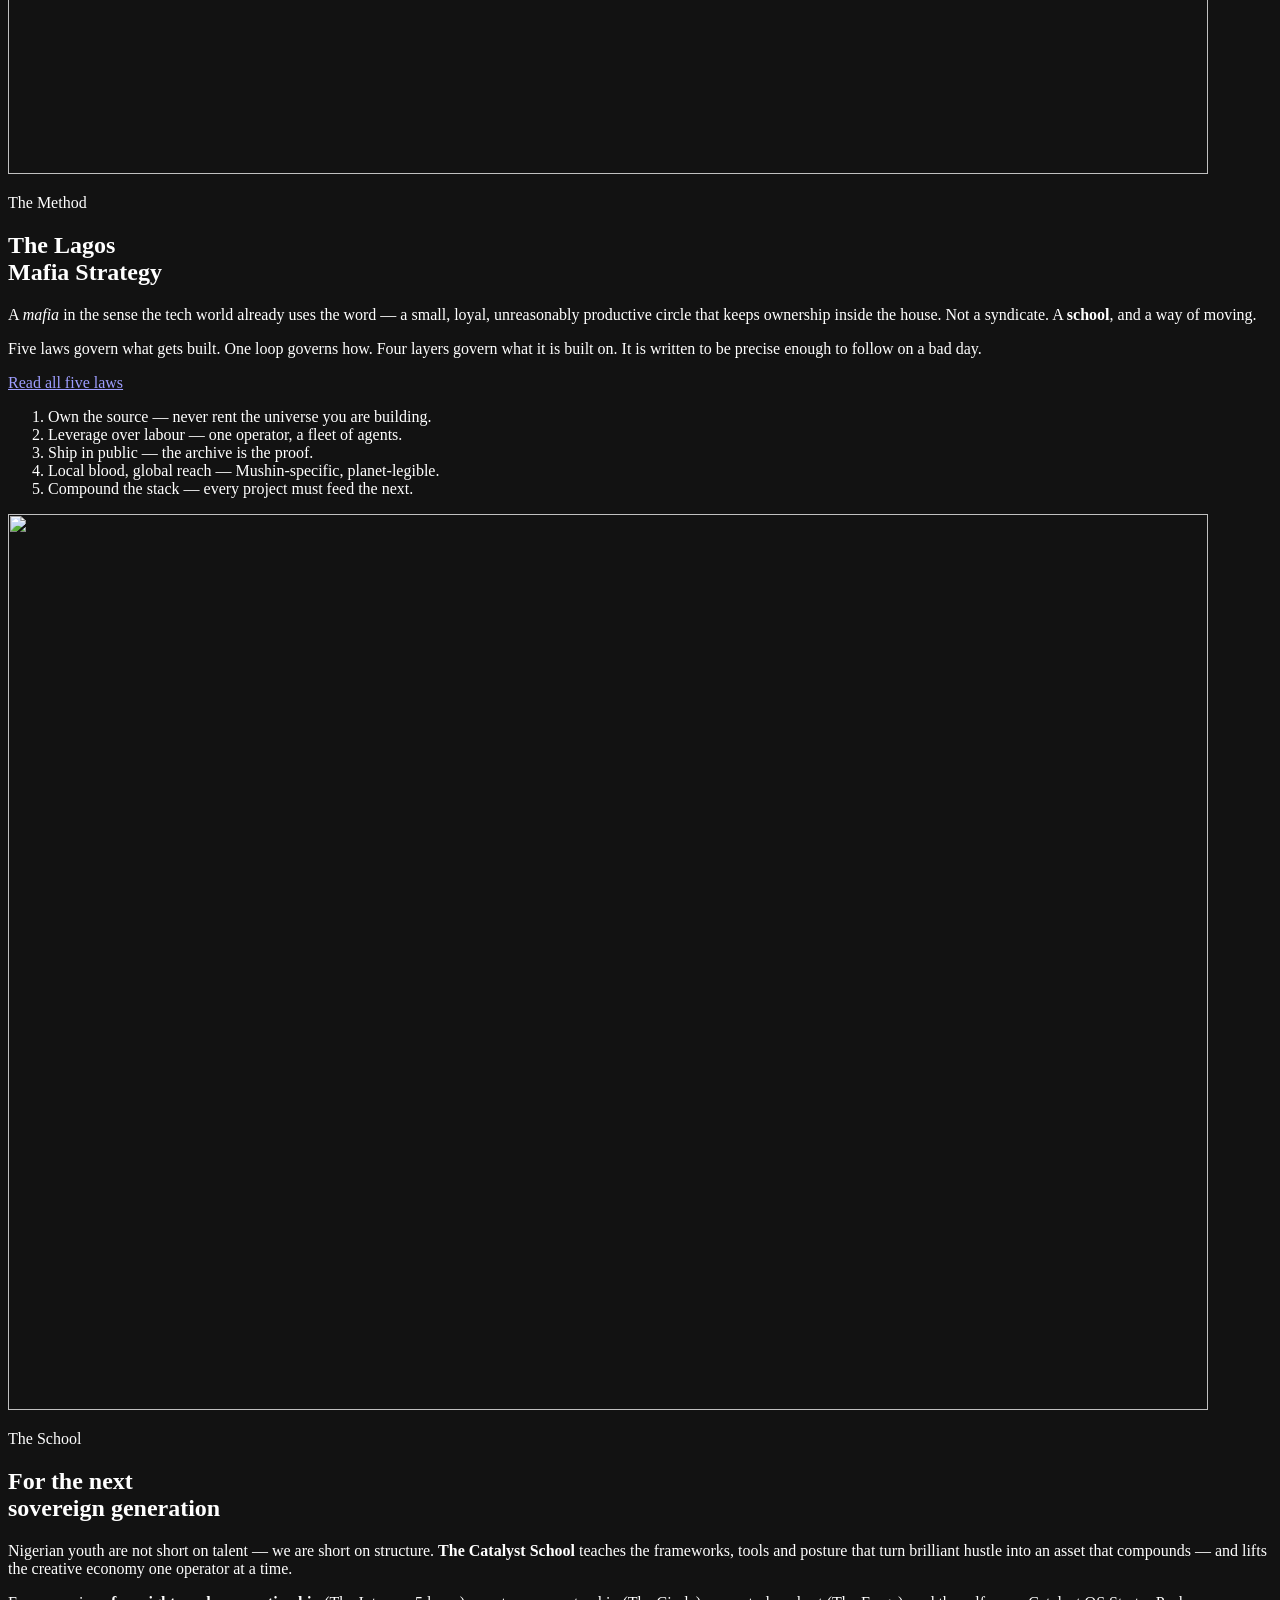
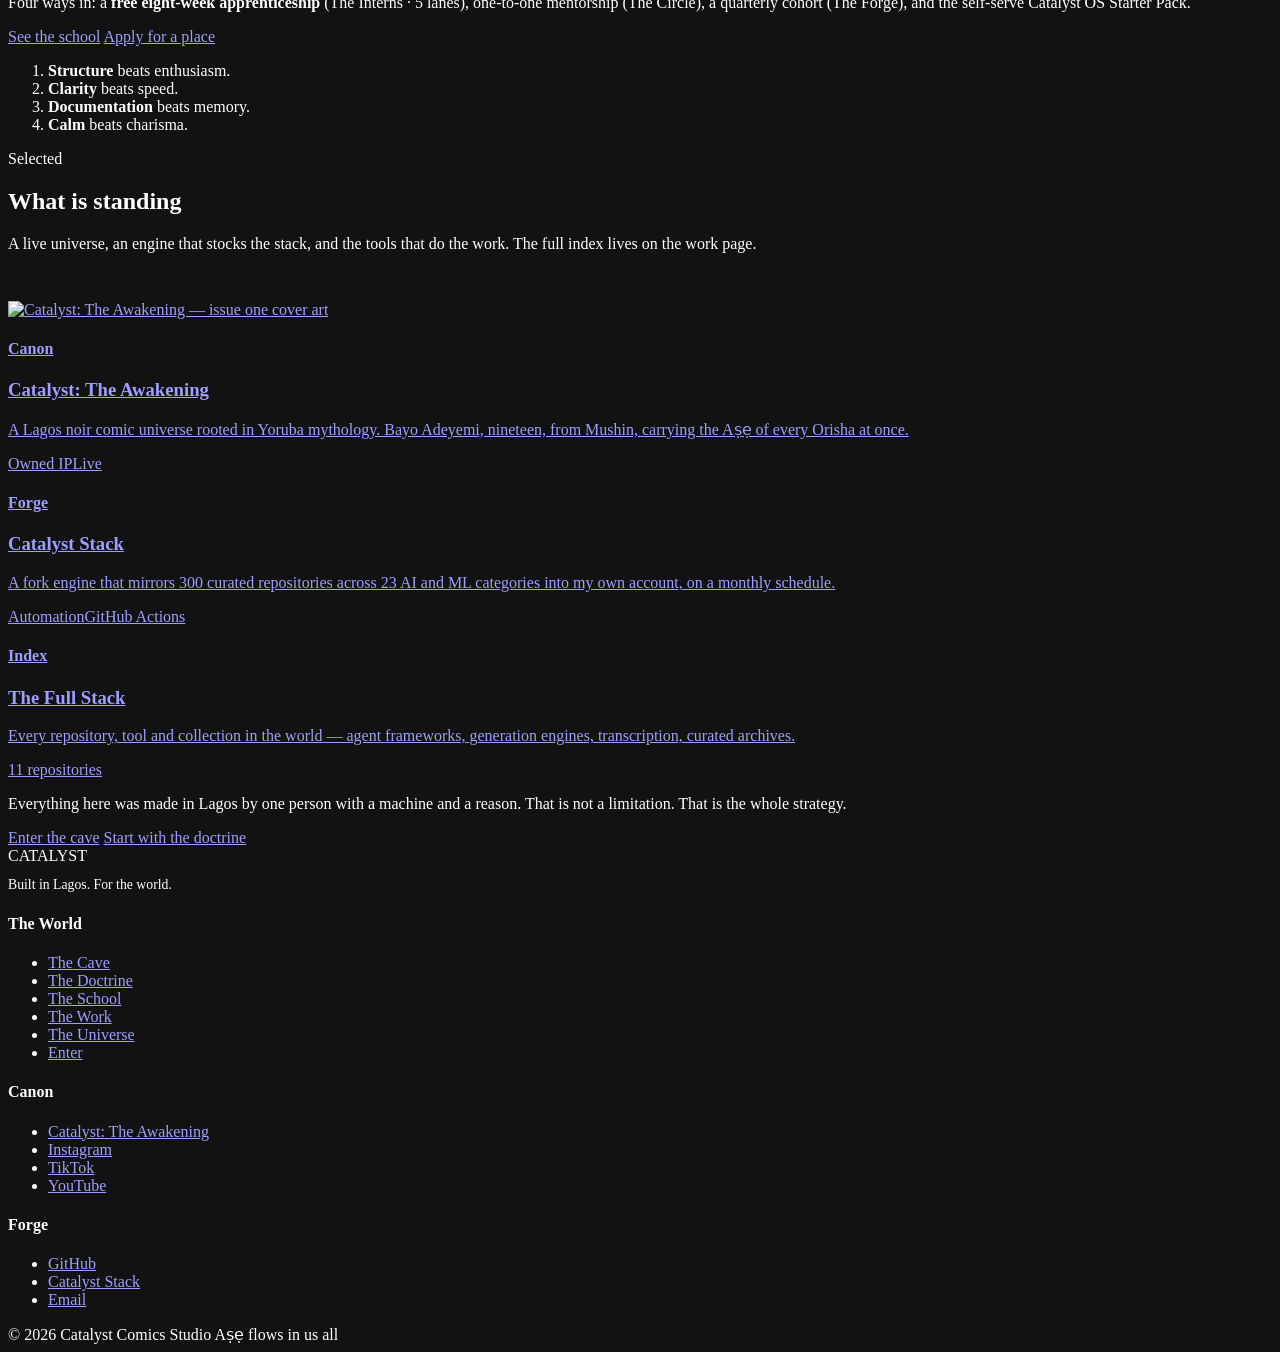
==== commit 4b02110c: "Add The Catalyst School, Interns Programme, Aṣẹ Meter, Products Ledger and Bad Day Playbook The visi" ====
--- a/site/index.html
+++ b/site/index.html
@@ -32,7 +32,7 @@
 <link rel="preload" as="font" type="font/woff2" href="/assets/fonts/space-grotesk-400.woff2" crossorigin>
 <link rel="preload" as="font" type="font/woff2" href="/assets/fonts/oswald-600.woff2" crossorigin>
 <link rel="preload" as="image" href="/assets/img/hero-lagos.webp" fetchpriority="high">
-<link rel="stylesheet" href="/assets/css/catalyst.css">
+<link rel="stylesheet" href="/assets/css/catalyst.css?v=4">
 <script>document.documentElement.classList.add('js');</script>
 
 
@@ -75,6 +75,7 @@
   <ul class="nav-links">
     <li><a href="/" aria-current="page">The Cave</a></li>
     <li><a href="/doctrine.html">Doctrine</a></li>
+    <li><a href="/school.html">School</a></li>
     <li><a href="/work.html">Work</a></li>
     <li class="nav-optional"><a href="/universe.html">Universe</a></li>
     <li><a class="nav-cta" href="/contact.html">Enter</a></li>
@@ -91,7 +92,7 @@
     <div class="wrap">
       <p class="eyebrow">Personal World · Lagos, Nigeria</p>
       <h1 class="mask">This is<br>the cave<em>where it is made</em></h1>
-      <p class="lede">Everything I build lives here: the universe I own, the tools I forge, the archive I keep, and the doctrine I run it all by. One operator, a fleet of agents, and a city that taught me how to move.</p>
+      <p class="lede">Everything I build lives here — the universe I own, the tools I forge, the archive I keep, and the doctrine I run it all by. It is a working room, and the door is on the wall. <a href="/school.html" class="gold">The Catalyst School</a> is where I teach the next generation of sovereign Nigerian creatives and entrepreneurs, including a <a href="/school.html#interns" class="gold">free eight-week apprenticeship</a> for youths who want to learn creative and business skills inside a working studio.</p>
       <div class="btn-row">
         <a class="btn btn--primary" href="/doctrine.html">Read the Doctrine</a>
         <a class="btn btn--ghost" href="/work.html">See the Work</a>
@@ -104,11 +105,11 @@
   <section class="section--sunken" style="padding-block:0;">
     <div class="wrap" style="padding-inline:0;">
       <div class="stats stagger" data-count>
-        <div class="stat"><div class="n">01</div><div class="k">Operator</div></div>
-        <div class="stat"><div class="n">04</div><div class="k">Domains</div></div>
         <div class="stat"><div class="n">05</div><div class="k">Laws</div></div>
+        <div class="stat"><div class="n">04</div><div class="k">Pillars</div></div>
+        <div class="stat"><div class="n">04</div><div class="k">Tracks</div></div>
+        <div class="stat"><div class="n">08</div><div class="k">Intern weeks · free</div></div>
         <div class="stat"><div class="n">300</div><div class="k">Indexed repos</div></div>
-        <div class="stat"><div class="n">23</div><div class="k">Stack categories</div></div>
       </div>
     </div>
   </section>
@@ -120,7 +121,7 @@
       <h2 class="mask">What this place is</h2>
       <p class="lede">This is not a portfolio in the usual sense. A portfolio shows finished things. This shows the <strong>machine that finishes them</strong> — and it is deliberately open, because the method is the point.</p>
       <p>I write and own a comic universe. I fork, wire and run the infrastructure that produces it. I keep an archive of everything worth keeping, and I publish from Lagos on purpose. Those four activities are not separate careers — they are one system, and each one lowers the cost of the next.</p>
-      <p>The system has a name. I call it the <a href="/doctrine.html" class="gold">Lagos Mafia Strategy</a> — five laws, one loop, four layers. It is written down in full on this site so that it can be argued with, copied, and used.</p>
+      <p>The system has a name. I call it the <a href="/doctrine.html" class="gold">Lagos Mafia Strategy</a> — five laws, one loop, four layers. It is written down in full on this site so that it can be argued with, copied, and used. And it is <a href="/school.html" class="gold">taught in the open</a>, because a mafia that cannot recruit is just a small room.</p>
     </div>
   </section>
 
@@ -184,6 +185,36 @@
             <li>Ship in public — the archive is the proof.</li>
             <li>Local blood, global reach — Mushin-specific, planet-legible.</li>
             <li>Compound the stack — every project must feed the next.</li>
+          </ol>
+        </div>
+      </div>
+    </div>
+  </section>
+
+
+  <!-- SCHOOL TEASER -->
+  <section id="school-teaser" class="section--raised has-art">
+    <div class="art-bg art-bg--even">
+      <img src="/assets/img/shipyard.webp" alt="" width="1200" height="896" loading="lazy" decoding="async">
+    </div>
+    <div class="wrap">
+      <div class="grid grid--2" style="align-items:center;gap:clamp(2rem,6vw,5rem);">
+        <div class="reveal">
+          <p class="eyebrow eyebrow--teal">The School</p>
+          <h2 class="mask">For the next<br>sovereign generation</h2>
+          <p>Nigerian youth are not short on talent — we are short on structure. <strong>The Catalyst School</strong> teaches the frameworks, tools and posture that turn brilliant hustle into an asset that compounds — and lifts the creative economy one operator at a time.</p>
+          <p class="muted">Four ways in: a <strong>free eight-week apprenticeship</strong> (The Interns · 5 lanes), one-to-one mentorship (The Circle), a quarterly cohort (The Forge), and the self-serve Catalyst OS Starter Pack.</p>
+          <div class="btn-row">
+            <a class="btn btn--primary" href="/school.html">See the school</a>
+            <a class="btn btn--ghost" href="/school.html#apply">Apply for a place</a>
+          </div>
+        </div>
+        <div class="reveal">
+          <ol class="rules" style="counter-reset:r;">
+            <li><strong>Structure</strong> beats enthusiasm.</li>
+            <li><strong>Clarity</strong> beats speed.</li>
+            <li><strong>Documentation</strong> beats memory.</li>
+            <li><strong>Calm</strong> beats charisma.</li>
           </ol>
         </div>
       </div>
@@ -249,6 +280,7 @@
         <ul>
           <li><a href="/">The Cave</a></li>
           <li><a href="/doctrine.html">The Doctrine</a></li>
+          <li><a href="/school.html">The School</a></li>
           <li><a href="/work.html">The Work</a></li>
           <li><a href="/universe.html">The Universe</a></li>
           <li><a href="/contact.html">Enter</a></li>
@@ -279,6 +311,6 @@
   </div>
 </footer>
 
-<script src="/assets/js/catalyst.js" defer></script>
+<script src="/assets/js/catalyst.js?v=4" defer></script>
 </body>
 </html>
